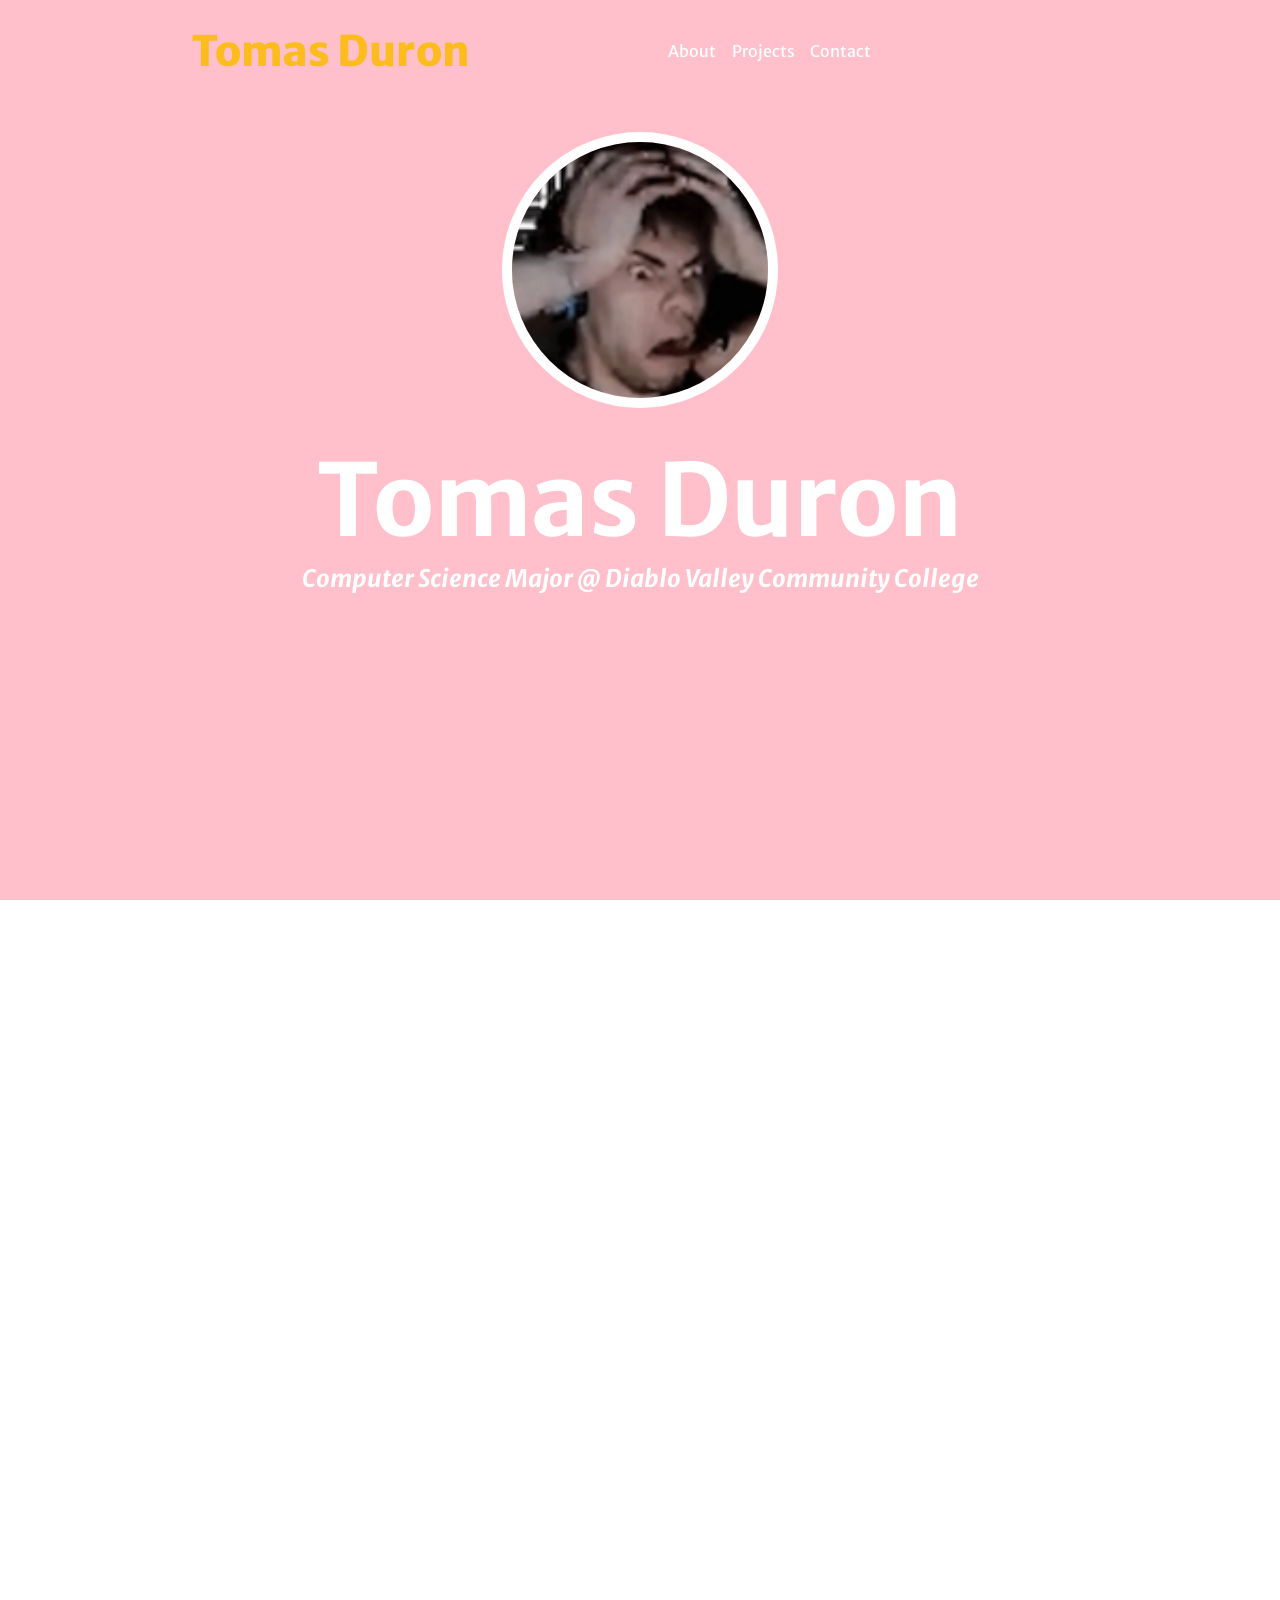
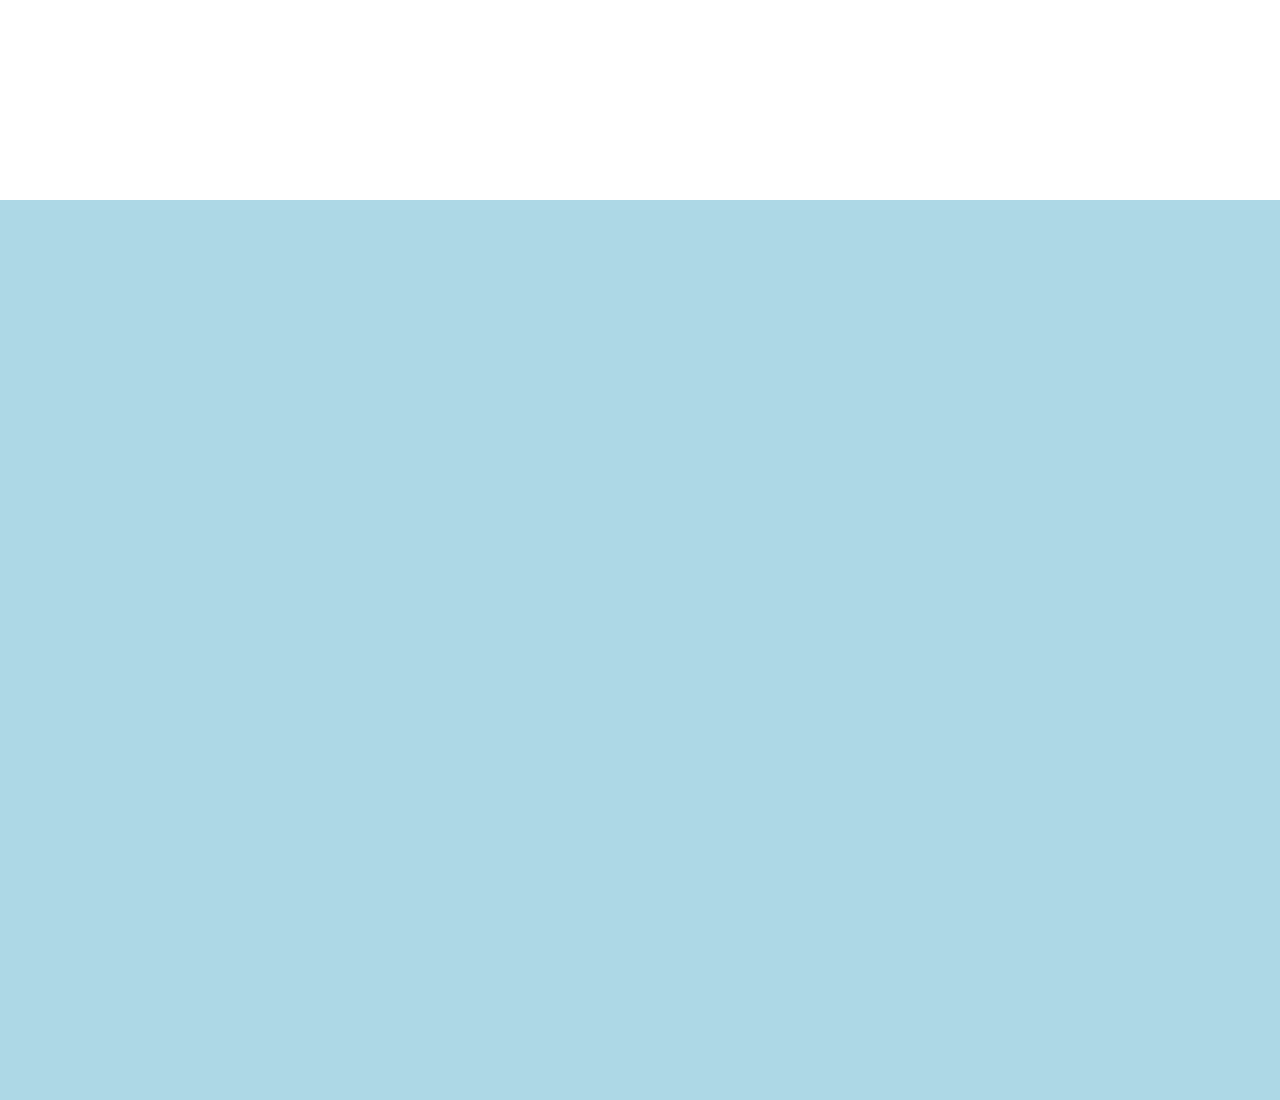
==== index.html @ 24c3b0c9 "fixed file reference" ====
<!DOCTYPE html>
<html lang="en">
<head>
    <meta charset="UTF-8">
    <meta name="viewport" content="width=device-width, initial-scale=1.0">
    <script type="module" src="/main.js"></script>
    <link rel="stylesheet" href="/styles.css">
    <title>Tomas Duron | Portfolio</title>
</head>
<body>
    <div id="block-one">
        <div id="navbar-container">
            <h1 id="name">Tomas Duron</h1>
            <ul id="navbar">
                <li><a>About</a></li>
                <li><a>Projects</a></li>
                <li><a>Contact</a></li>
            </ul>
        </div>
        <div id="profile">
            <div id="profile-picture-container">
                <img src="/imgs/Dantes.png" alt="Profile Picture" id="profile-picture">
            </div>
            <h1 id="profile-text">Tomas Duron</h1>
            <h2 id="profile-description">Computer Science Major @ Diablo Valley Community College</h2>
        </div>
    </div>
    <div id="block-two">

    </div>
    <div id="block-three">

    </div>
</body>
</html>
---- styles.css ----
@import url('https://fonts.googleapis.com/css2?family=Merriweather+Sans:ital,wght@0,300;0,400;0,500;0,600;0,700;0,800;1,300;1,400;1,500;1,600;1,700;1,800&family=Montserrat:ital,wght@0,100;0,200;0,300;0,400;0,500;0,600;0,700;0,800;0,900;1,100;1,200;1,300;1,400;1,500;1,600;1,700;1,800;1,900&display=swap');

:root{
    --txtYellow: #FCBC1E;
}

*{
    color: white;
    font-family: 'Merriweather Sans', sans-serif;
    margin: 0;
    padding: 0;
}

body {
    background-color: black;
}

/* Block One */
#block-one{
    /* background-image: url(/imgs/Dantes.png); */
    height: 100vh;
    background-color: pink;
}

#navbar-container{
    display: flex;
    flex-direction: row;
    align-items: center;
    justify-content: center;
    padding-top: 25px;
    padding-bottom: 25px;
}

#navbar{
    list-style-type: none;
    width: 100%;
}

#navbar > li{
    display: inline;
    padding-left: 1%;
    padding-right: 1%;
}

#name{
    font-weight: 900;
    font-size: 42px;
    color: var(--txtYellow);
    padding-left: 15%;
    padding-right: 15%;
    display: inline;
    width: fit-content;
    white-space: nowrap;
}

/* Profile */
#profile{
    align-items: center;
}

#profile-text{
    white-space: nowrap;
    text-align: center;
    font-size: 100px;
}

#profile-picture{
    display: block;
    margin-left: auto;
    margin-right: auto;
    width: 20%;
    border-radius: 100%;
    border: white;
    border-style: solid;
    border-width: 10px;
    margin-top: 30px;
    margin-bottom: 30px;
}

#profile-description{
    text-align: center;
    font-style: italic;
}

/* Block Two */
#block-two{
    background-color: white;
    height: 100vh;
}

/* Block Two */
#block-three{
    background-color: lightblue;
    height: 100vh;
}
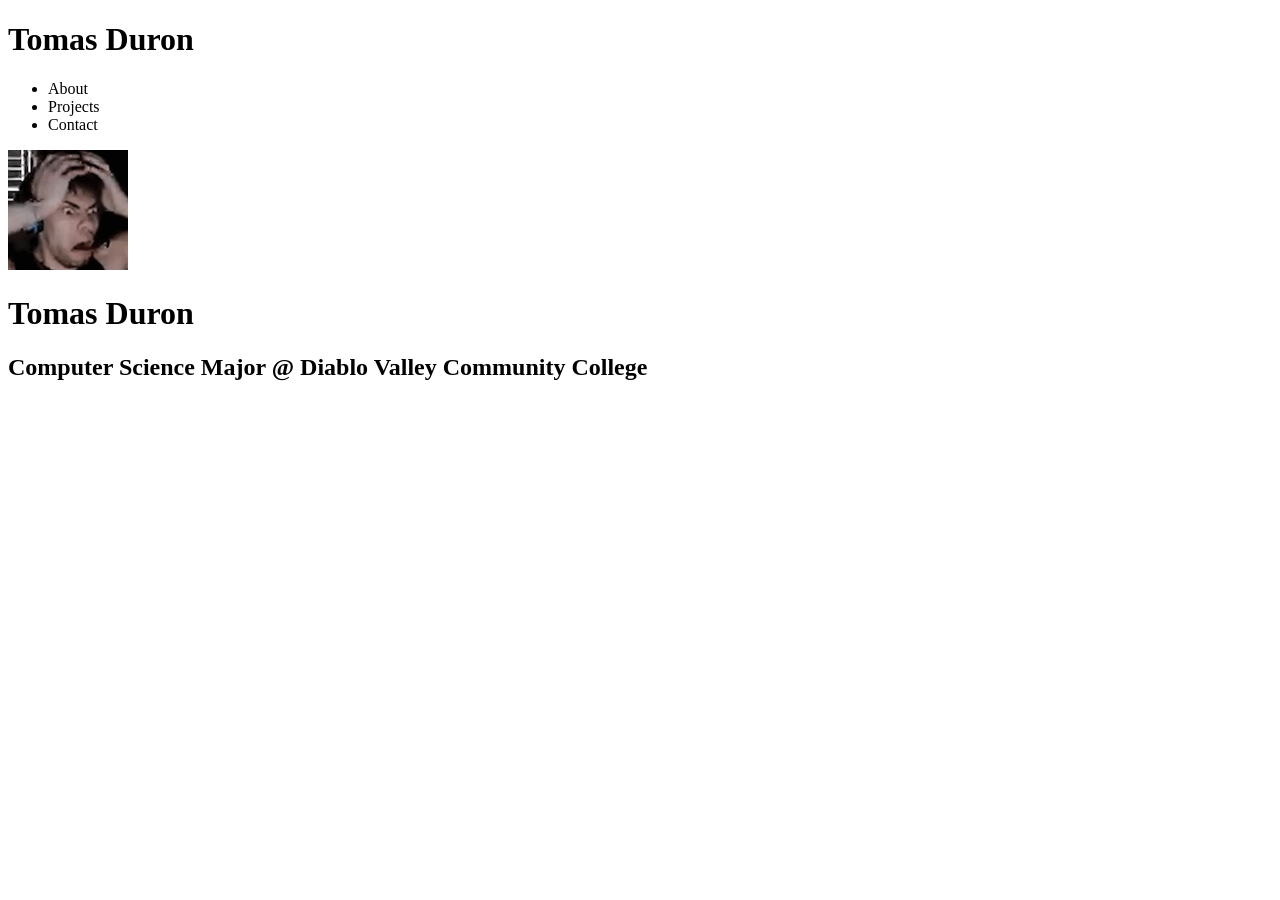
==== commit b435a727: "Maybe it didn't break" ====
--- a/index.html
+++ b/index.html
@@ -3,8 +3,8 @@
 <head>
     <meta charset="UTF-8">
     <meta name="viewport" content="width=device-width, initial-scale=1.0">
-    <script type="module" src="/main.js"></script>
-    <link rel="stylesheet" href="/styles.css">
+    <script type="module" src="../js/main.js"></script>
+    <link rel="stylesheet" href="../css/styles.css">
     <title>Tomas Duron | Portfolio</title>
 </head>
 <body>
@@ -19,7 +19,7 @@
         </div>
         <div id="profile">
             <div id="profile-picture-container">
-                <img src="/imgs/Dantes.png" alt="Profile Picture" id="profile-picture">
+                <img src="../imgs/Dantes.png" alt="Profile Picture" id="profile-picture">
             </div>
             <h1 id="profile-text">Tomas Duron</h1>
             <h2 id="profile-description">Computer Science Major @ Diablo Valley Community College</h2>
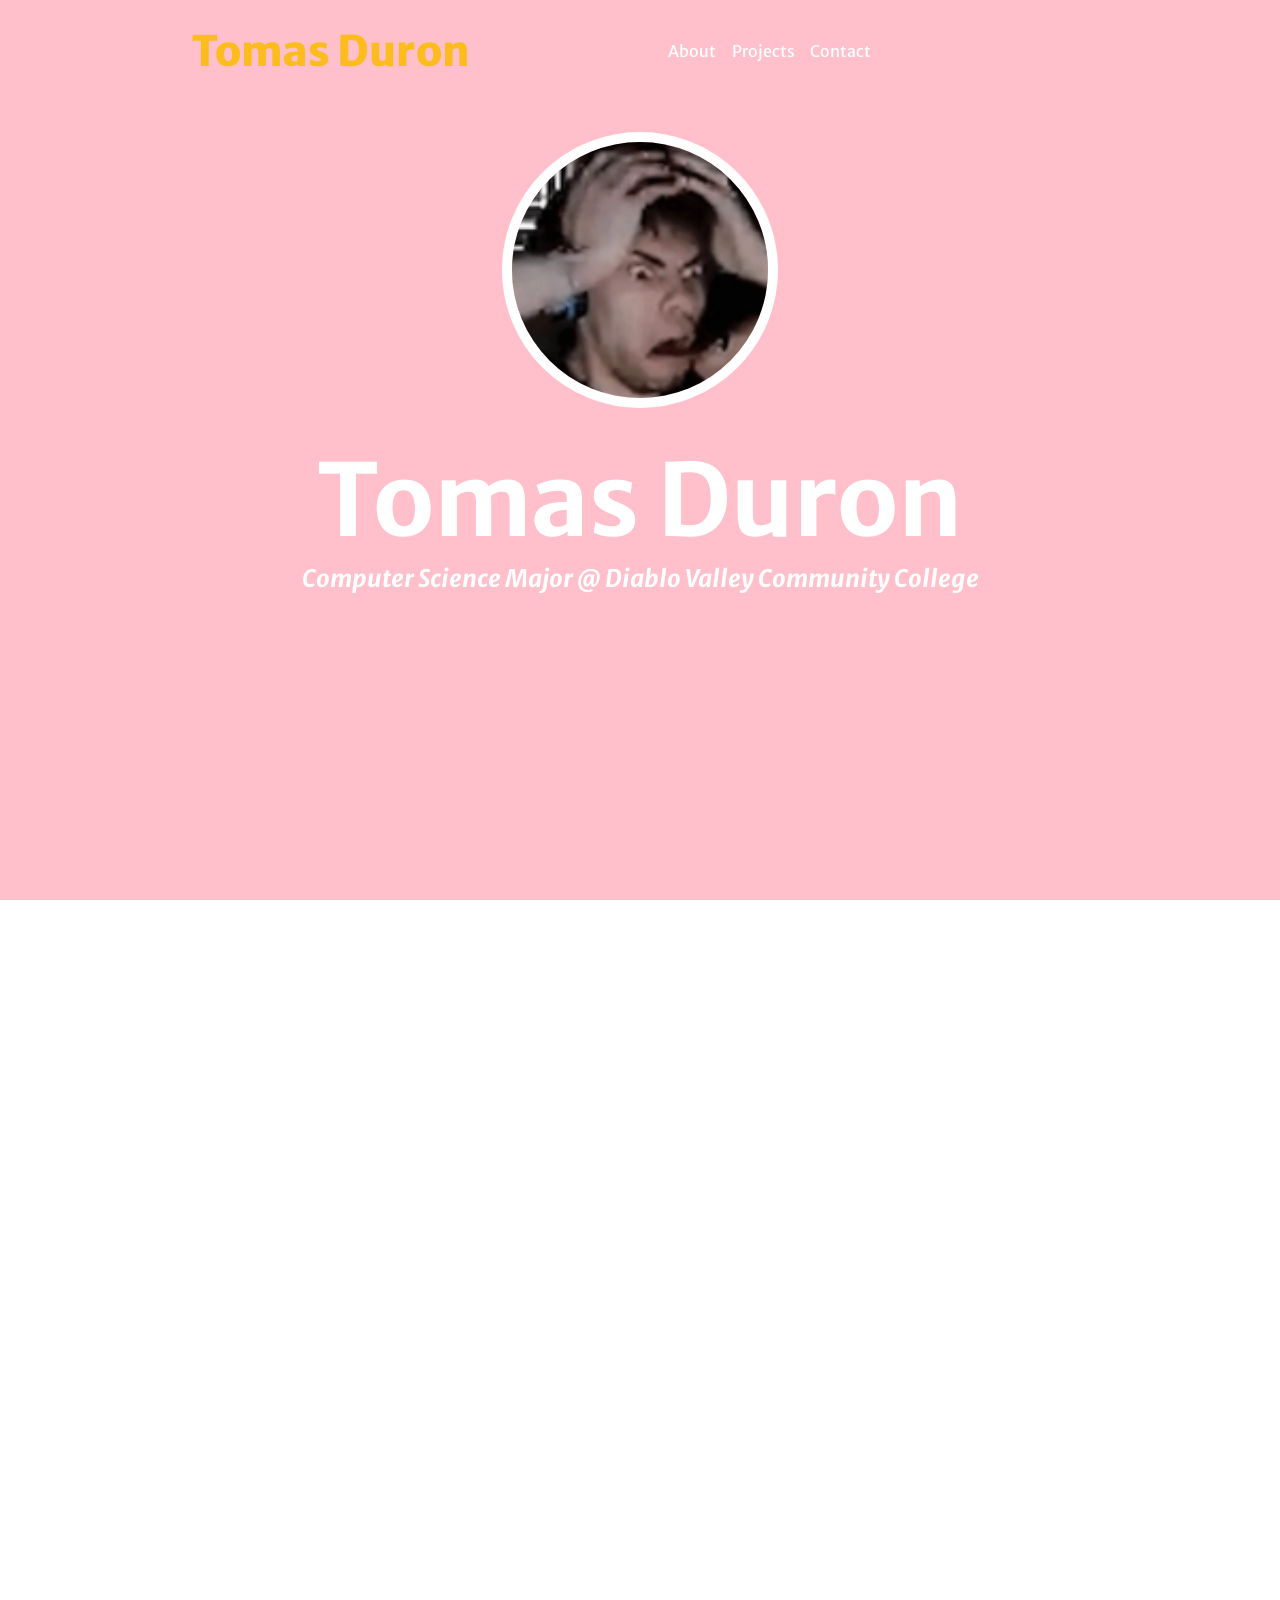
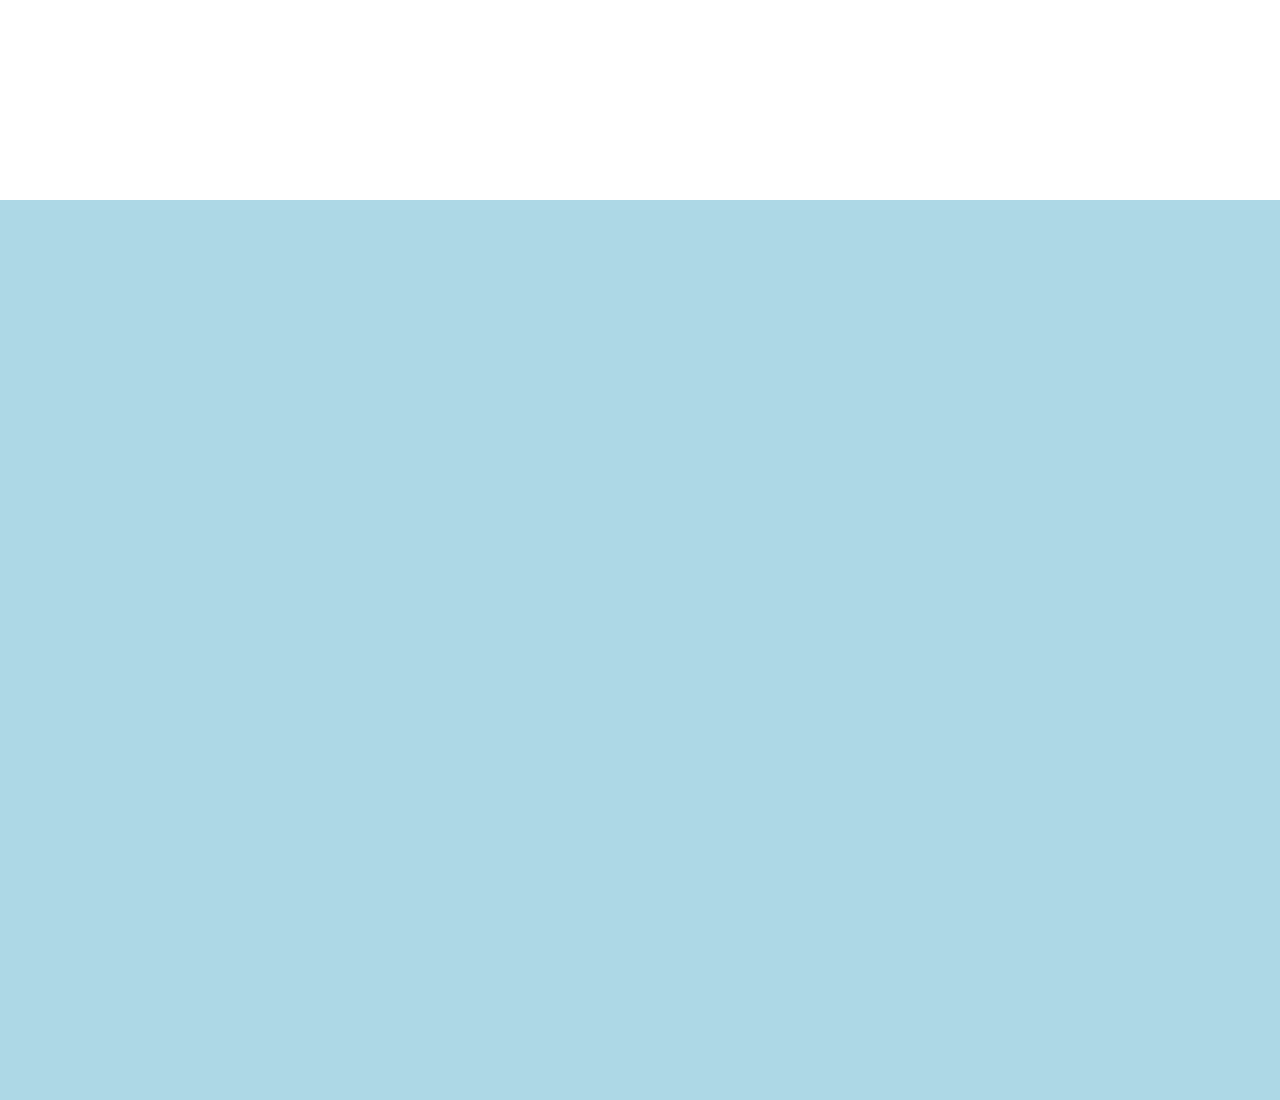
==== commit a897e459: "more broken?" ====
--- a/index.html
+++ b/index.html
@@ -4,7 +4,7 @@
     <meta charset="UTF-8">
     <meta name="viewport" content="width=device-width, initial-scale=1.0">
     <script type="module" src="../js/main.js"></script>
-    <link rel="stylesheet" href="../css/styles.css">
+    <link rel="stylesheet" href="main-page/css/styles.css">
     <title>Tomas Duron | Portfolio</title>
 </head>
 <body>
--- a/main-page/css/styles.css
+++ b/main-page/css/styles.css
@@ -0,0 +1,95 @@
+@import url('https://fonts.googleapis.com/css2?family=Merriweather+Sans:ital,wght@0,300;0,400;0,500;0,600;0,700;0,800;1,300;1,400;1,500;1,600;1,700;1,800&family=Montserrat:ital,wght@0,100;0,200;0,300;0,400;0,500;0,600;0,700;0,800;0,900;1,100;1,200;1,300;1,400;1,500;1,600;1,700;1,800;1,900&display=swap');
+
+:root{
+    --txtYellow: #FCBC1E;
+}
+
+*{
+    color: white;
+    font-family: 'Merriweather Sans', sans-serif;
+    margin: 0;
+    padding: 0;
+}
+
+body {
+    background-color: black;
+}
+
+/* Block One */
+#block-one{
+    /* background-image: url(/imgs/Dantes.png); */
+    height: 100vh;
+    background-color: pink;
+}
+
+#navbar-container{
+    display: flex;
+    flex-direction: row;
+    align-items: center;
+    justify-content: center;
+    padding-top: 25px;
+    padding-bottom: 25px;
+}
+
+#navbar{
+    list-style-type: none;
+    width: 100%;
+}
+
+#navbar > li{
+    display: inline;
+    padding-left: 1%;
+    padding-right: 1%;
+}
+
+#name{
+    font-weight: 900;
+    font-size: 42px;
+    color: var(--txtYellow);
+    padding-left: 15%;
+    padding-right: 15%;
+    display: inline;
+    width: fit-content;
+    white-space: nowrap;
+}
+
+/* Profile */
+#profile{
+    align-items: center;
+}
+
+#profile-text{
+    white-space: nowrap;
+    text-align: center;
+    font-size: 100px;
+}
+
+#profile-picture{
+    display: block;
+    margin-left: auto;
+    margin-right: auto;
+    width: 20%;
+    border-radius: 100%;
+    border: white;
+    border-style: solid;
+    border-width: 10px;
+    margin-top: 30px;
+    margin-bottom: 30px;
+}
+
+#profile-description{
+    text-align: center;
+    font-style: italic;
+}
+
+/* Block Two */
+#block-two{
+    background-color: white;
+    height: 100vh;
+}
+
+/* Block Two */
+#block-three{
+    background-color: lightblue;
+    height: 100vh;
+}
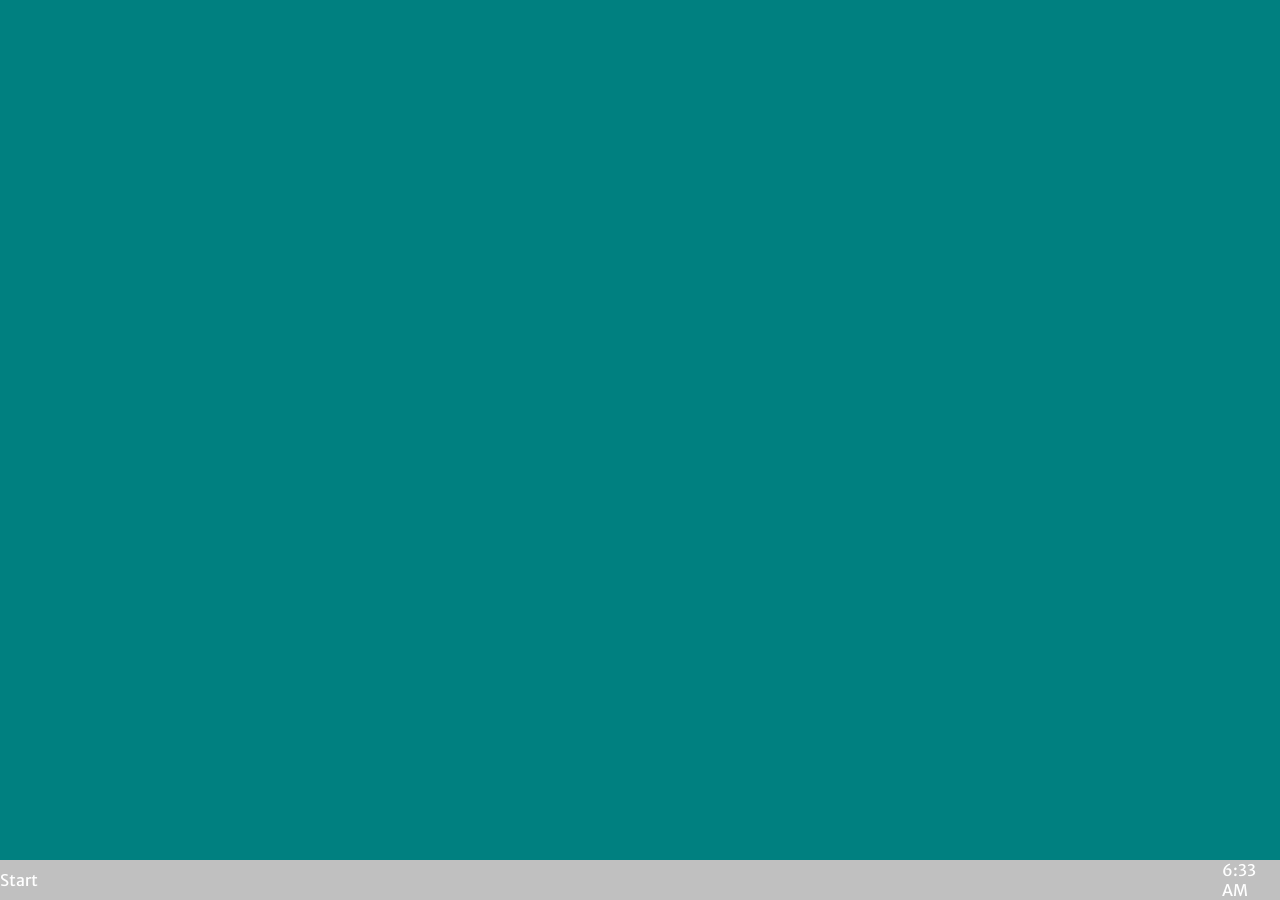
==== commit cca591eb: "Redoing website" ====
--- a/index.html
+++ b/index.html
@@ -3,33 +3,24 @@
 <head>
     <meta charset="UTF-8">
     <meta name="viewport" content="width=device-width, initial-scale=1.0">
-    <script type="module" src="../js/main.js"></script>
+    <script type="module" src="main-page/js/main.js"></script>
     <link rel="stylesheet" href="main-page/css/styles.css">
     <title>Tomas Duron | Portfolio</title>
 </head>
 <body>
-    <div id="block-one">
-        <div id="navbar-container">
-            <h1 id="name">Tomas Duron</h1>
-            <ul id="navbar">
-                <li><a>About</a></li>
-                <li><a>Projects</a></li>
-                <li><a>Contact</a></li>
-            </ul>
-        </div>
-        <div id="profile">
-            <div id="profile-picture-container">
-                <img src="../imgs/Dantes.png" alt="Profile Picture" id="profile-picture">
-            </div>
-            <h1 id="profile-text">Tomas Duron</h1>
-            <h2 id="profile-description">Computer Science Major @ Diablo Valley Community College</h2>
-        </div>
-    </div>
-    <div id="block-two">
+    <div id="screen-background">
 
     </div>
-    <div id="block-three">
+    <div id="taskbar-container">
+        <div id="start-button">
+            <a>Start</a>
+        </div>
+        <div id="taskbar-shelf">
 
+        </div>
+        <div id="taskbar-clock">
+            <a>clock</a>
+        </div>
     </div>
 </body>
 </html>
--- a/main-page/css/styles.css
+++ b/main-page/css/styles.css
@@ -1,7 +1,8 @@
 @import url('https://fonts.googleapis.com/css2?family=Merriweather+Sans:ital,wght@0,300;0,400;0,500;0,600;0,700;0,800;1,300;1,400;1,500;1,600;1,700;1,800&family=Montserrat:ital,wght@0,100;0,200;0,300;0,400;0,500;0,600;0,700;0,800;0,900;1,100;1,200;1,300;1,400;1,500;1,600;1,700;1,800;1,900&display=swap');
 
 :root{
-    --txtYellow: #FCBC1E;
+    --windowsBlue:#008080;
+    --windowsGrey:#C0C0C0;
 }
 
 *{
@@ -12,84 +13,29 @@
 }
 
 body {
-    background-color: black;
+    background-color: var(--windowsBlue);
+
 }
 
-/* Block One */
-#block-one{
-    /* background-image: url(/imgs/Dantes.png); */
-    height: 100vh;
-    background-color: pink;
+#screen-background{
+
 }
 
-#navbar-container{
+#taskbar-container{
+    background-color: var(--windowsGrey);
+    height: 40px;
+    width: 100%;
+    bottom: 0;
+    position: absolute;
     display: flex;
     flex-direction: row;
     align-items: center;
-    justify-content: center;
-    padding-top: 25px;
-    padding-bottom: 25px;
 }
 
-#navbar{
-    list-style-type: none;
+#taskbar-shelf{
     width: 100%;
 }
 
-#navbar > li{
-    display: inline;
-    padding-left: 1%;
-    padding-right: 1%;
-}
-
-#name{
-    font-weight: 900;
-    font-size: 42px;
-    color: var(--txtYellow);
-    padding-left: 15%;
-    padding-right: 15%;
-    display: inline;
-    width: fit-content;
-    white-space: nowrap;
-}
-
-/* Profile */
-#profile{
-    align-items: center;
-}
-
-#profile-text{
-    white-space: nowrap;
-    text-align: center;
-    font-size: 100px;
-}
-
-#profile-picture{
-    display: block;
-    margin-left: auto;
-    margin-right: auto;
-    width: 20%;
-    border-radius: 100%;
-    border: white;
-    border-style: solid;
-    border-width: 10px;
-    margin-top: 30px;
-    margin-bottom: 30px;
-}
-
-#profile-description{
-    text-align: center;
-    font-style: italic;
-}
-
-/* Block Two */
-#block-two{
-    background-color: white;
-    height: 100vh;
-}
-
-/* Block Two */
-#block-three{
-    background-color: lightblue;
-    height: 100vh;
+#taskbar-clock{
+    background-color: var(--windowsGrey);
 }
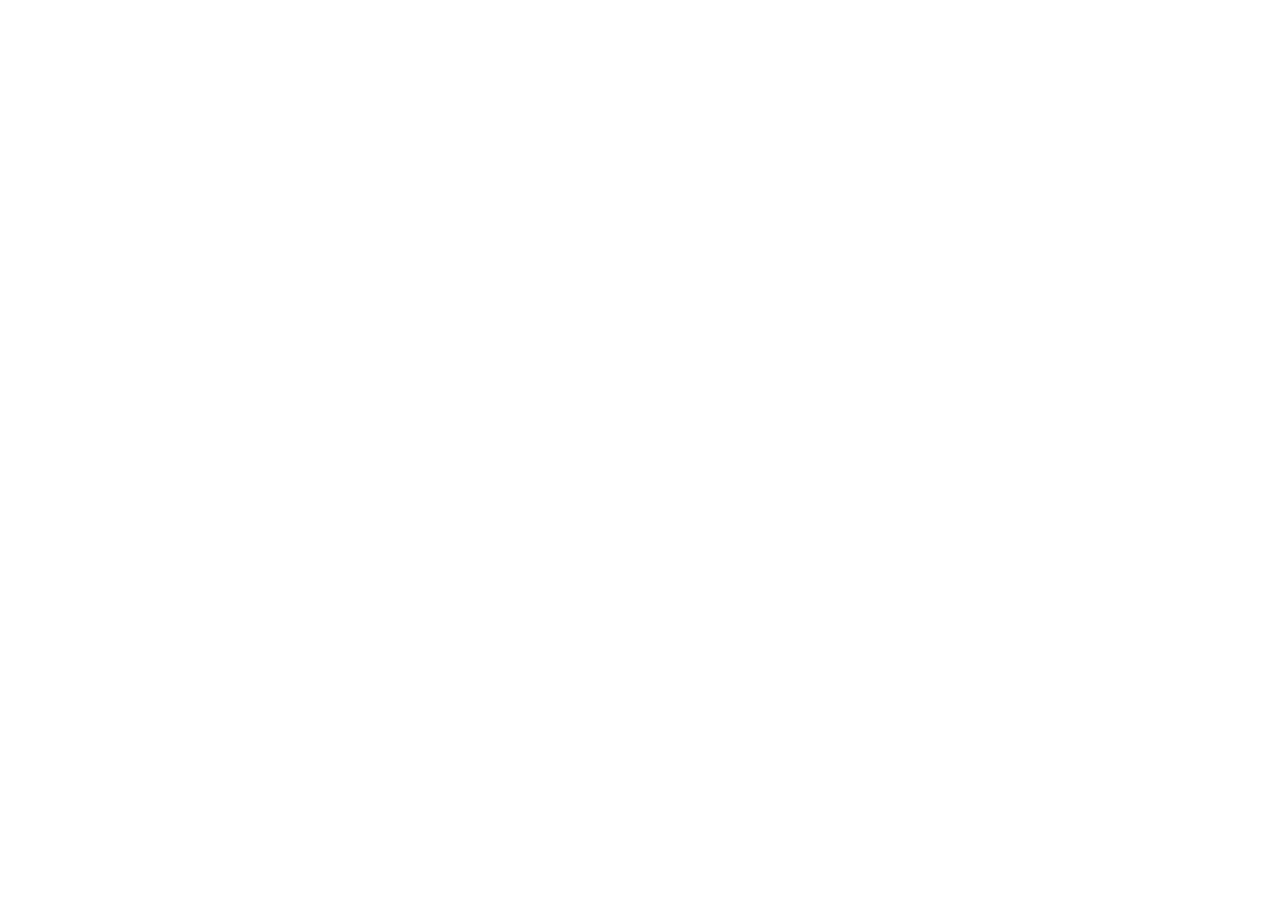
==== commit 44bc352e: "Fixed Again" ====
--- a/index.html
+++ b/index.html
@@ -3,24 +3,9 @@
 <head>
     <meta charset="UTF-8">
     <meta name="viewport" content="width=device-width, initial-scale=1.0">
-    <script type="module" src="main-page/js/main.js"></script>
-    <link rel="stylesheet" href="main-page/css/styles.css">
-    <title>Tomas Duron | Portfolio</title>
+    <title>Document</title>
 </head>
 <body>
-    <div id="screen-background">
-
-    </div>
-    <div id="taskbar-container">
-        <div id="start-button">
-            <a>Start</a>
-        </div>
-        <div id="taskbar-shelf">
-
-        </div>
-        <div id="taskbar-clock">
-            <a>clock</a>
-        </div>
-    </div>
+    
 </body>
 </html>
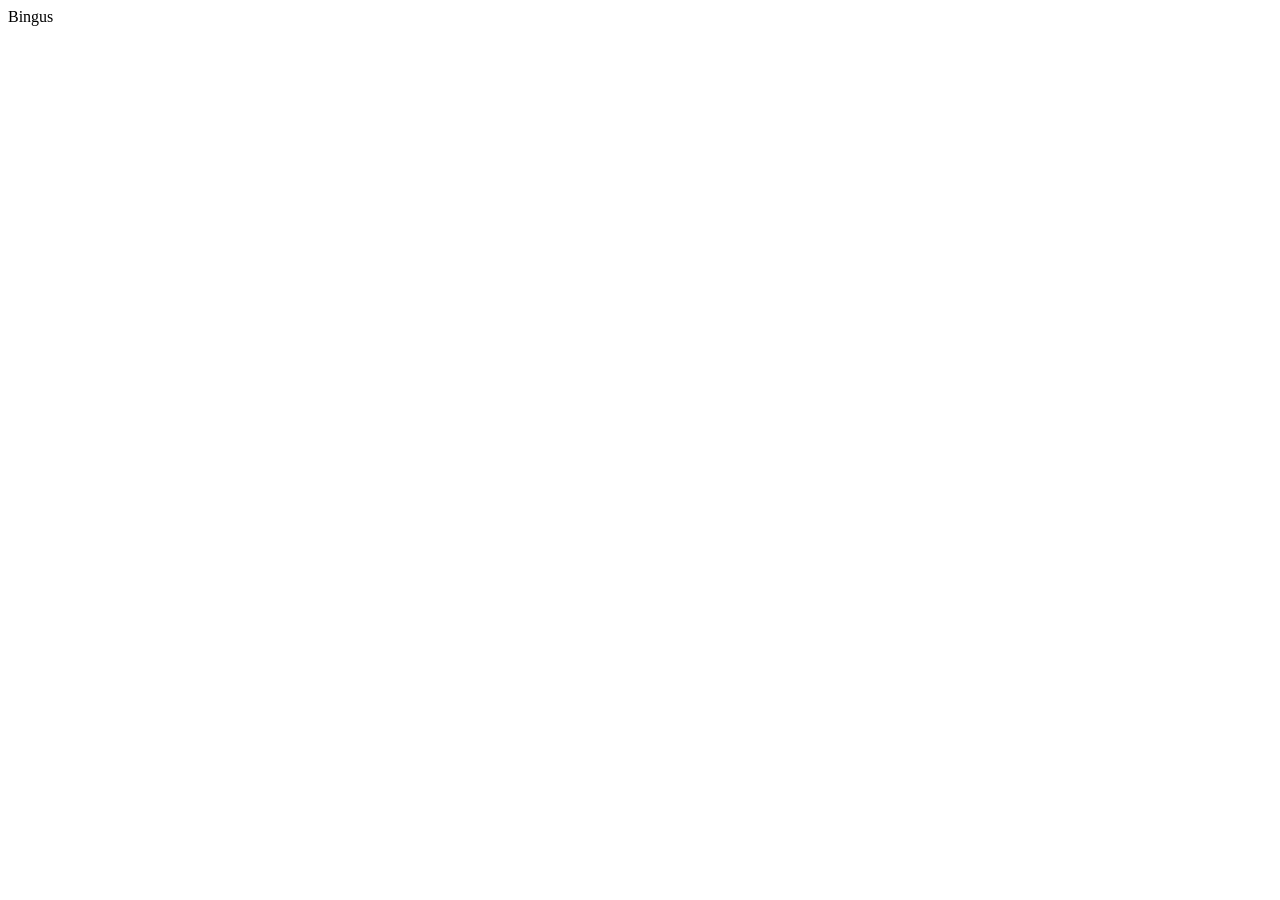
==== commit 92dcc42f: "WHYYYY" ====
--- a/index.html
+++ b/index.html
@@ -3,9 +3,9 @@
 <head>
     <meta charset="UTF-8">
     <meta name="viewport" content="width=device-width, initial-scale=1.0">
-    <title>Document</title>
+    <title>Tomas Durons Website</title>
 </head>
 <body>
-    
+    Bingus
 </body>
 </html>
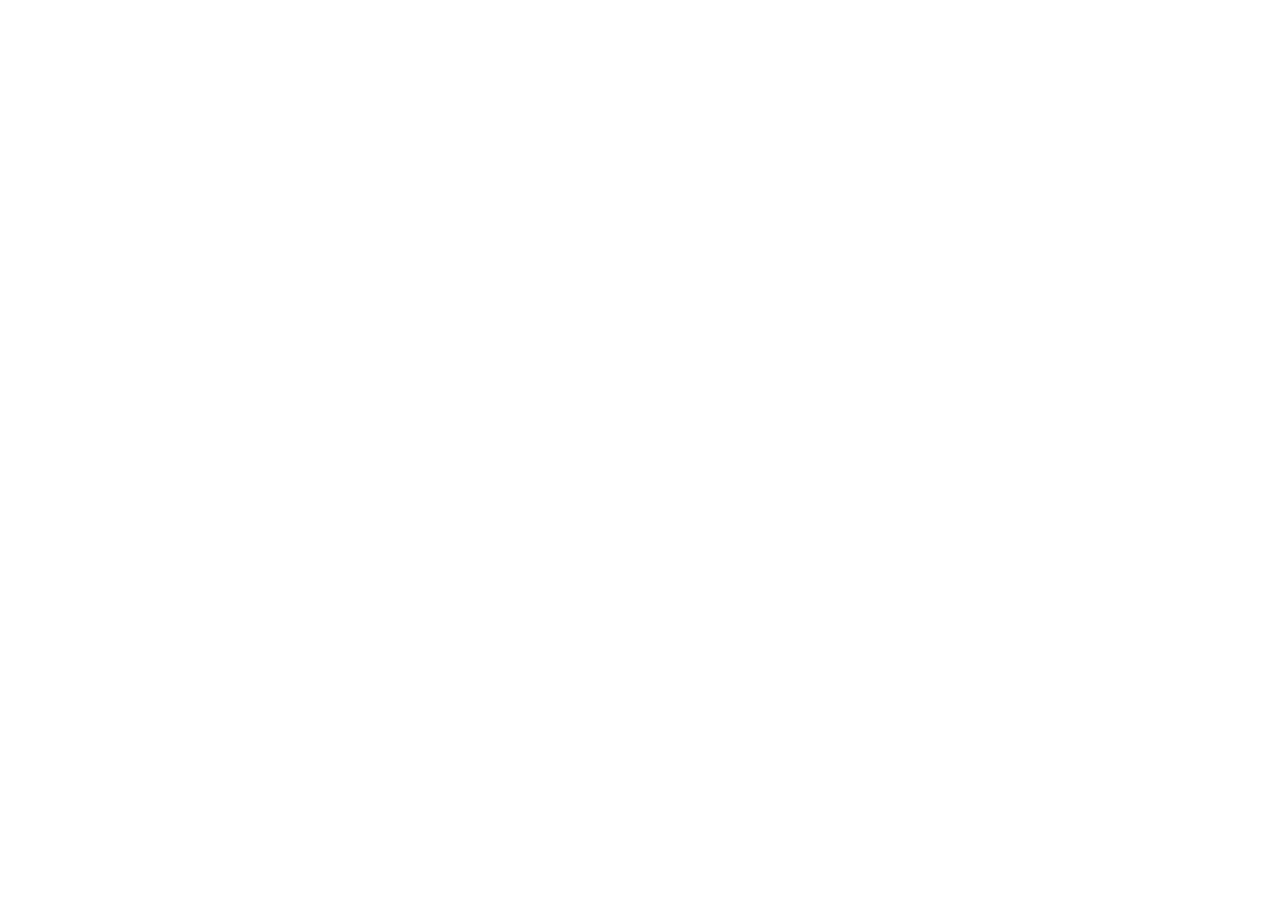
==== commit f61aab5a: "Update index.html Removed silly stuff" ====
--- a/index.html
+++ b/index.html
@@ -6,6 +6,6 @@
     <title>Tomas Durons Website</title>
 </head>
 <body>
-    Bingus
+    
 </body>
-</html>+</html>
